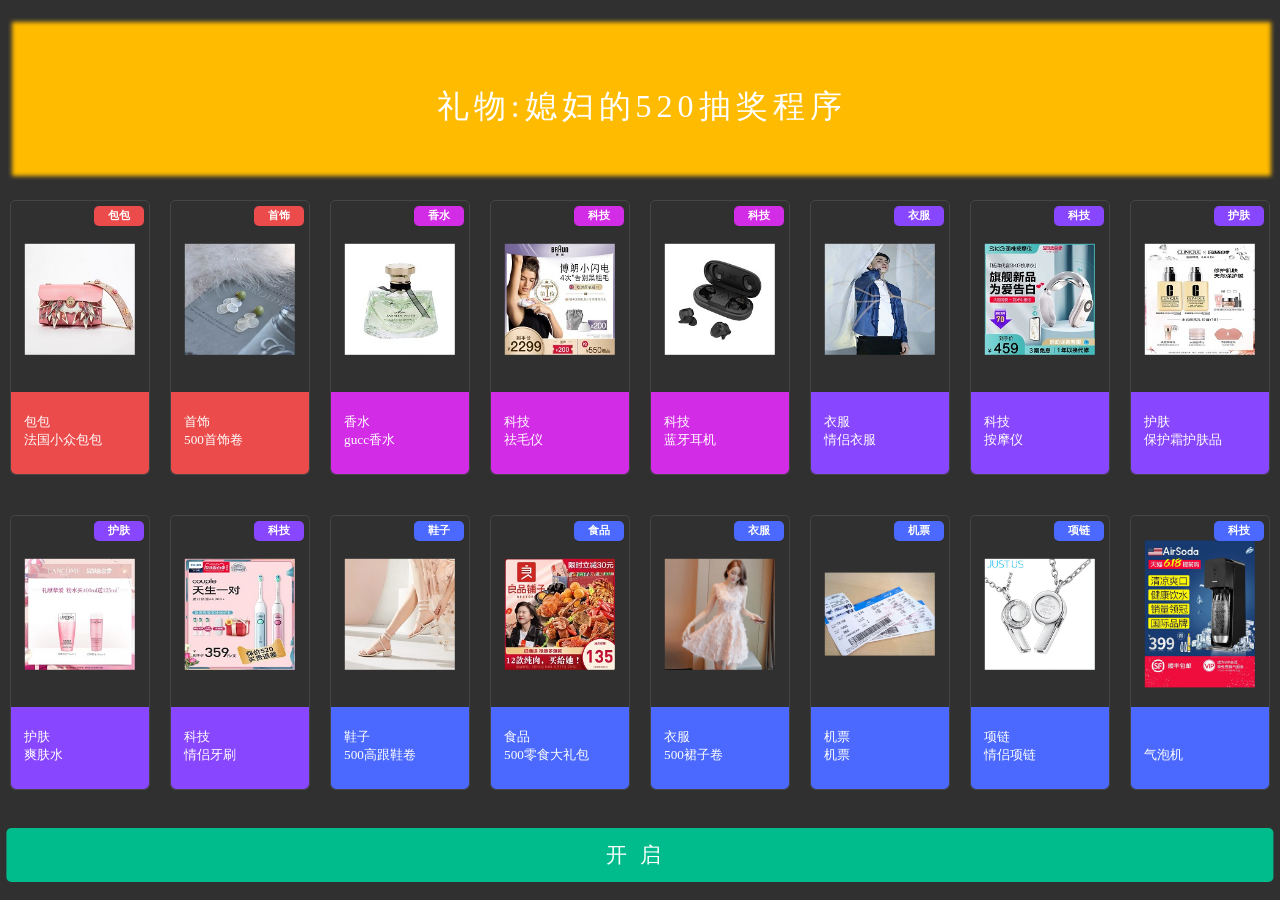
==== lottery.html @ 39f08c82 "1.0.0" ====
<!DOCTYPE html>
<html lang="en">

<head>
	<meta charset="UTF-8">
	<title>Get your present</title>

	<link type="text/css" href="css/lottery.css" rel="stylesheet" />

</head>

<body>
	<audio class="iloveu" src="https://music.163.com/song?id=28949444&userid=1467947993" autoplay loop></audio>
	<div class="header">
		<h1>礼物:媳妇的520抽奖程序</h1>
	</div>
	<div class="container">
		<div class="tag">
			<div class="gun_tag_red">
				<h6>包包</h6>
			</div>
			<div class="gun_name red">
				<h5>包包<br>法国小众包包</h5>
			</div><img src="img/bags.png" alt="">
		</div>
		<div class="tag">
			<div class="gun_tag_red">
				<h6>首饰</h6>
			</div>
			<div class="gun_name red">
				<h5>首饰<br>500首饰卷</h5>
			</div><img src="img/earrings.png" alt="">
		</div>
		<div class="tag">
			<div class="gun_tag_pink">
				<h6>香水</h6>
			</div>
			<div class="gun_name pink">
				<h5>香水<br>gucc香水</h5>
			</div><img src="img/fume.png" alt="">
		</div>
		<div class="tag">
			<div class="gun_tag_pink">
				<h6>科技</h6>
			</div>
			<div class="gun_name pink">
				<h5>科技<br>祛毛仪</h5>
			</div><img src="img/hairRemoval.png" alt="">
		</div>
		<div class="tag">
			<div class="gun_tag_pink">
				<h6>科技</h6>
			</div>
			<div class="gun_name pink">
				<h5>科技<br>蓝牙耳机</h5>
			</div><img src="img/headset.jpg" alt="">
		</div>
		<div class="tag">
			<div class="gun_tag_purple">
				<h6>衣服</h6>
			</div>
			<div class="gun_name purple">
				<h5>衣服<br>情侣衣服</h5>
			</div><img src="img/loverClothes.png" alt="">
		</div>
		<div class="tag">
			<div class="gun_tag_purple">
				<h6>科技</h6>
			</div>
			<div class="gun_name purple">
				<h5>科技<br>按摩仪</h5>
			</div><img src="img/messager.jpg" alt="">
		</div>
		<div class="tag">
			<div class="gun_tag_purple">
				<h6>护肤</h6>
			</div>
			<div class="gun_name purple">
				<h5>护肤<br>保护霜护肤品</h5>
			</div><img src="img/skinProtect.jpg" alt="">
		</div>
		<div class="tag">
			<div class="gun_tag_purple">
				<h6>护肤</h6>
			</div>
			<div class="gun_name purple">
				<h5>护肤<br>爽肤水</h5>
			</div><img src="img/toner.jpg" alt="">
		</div>
		<div class="tag">
			<div class="gun_tag_purple">
				<h6>科技</h6>
			</div>
			<div class="gun_name purple">
				<h5>科技<br>情侣牙刷</h5>
			</div><img src="img/toothbrush.jpg" alt="">
		</div>
		<div class="tag">
			<div class="gun_tag_blue">
				<h6>鞋子</h6>
			</div>
			<div class="gun_name blue">
				<h5>鞋子<br>500高跟鞋卷</h5>
			</div><img src="img/highHeelShoes.jpg" alt="">
		</div>
		<div class="tag">
			<div class="gun_tag_blue">
				<h6>食品</h6>
			</div>
			<div class="gun_name blue">
				<h5>食品<br>500零食大礼包</h5>
			</div><img src="img/food.jpg" alt="">
		</div>
		<div class="tag">
			<div class="gun_tag_blue">
				<h6>衣服</h6>
			</div>
			<div class="gun_name blue">
				<h5>衣服<br>500裙子卷</h5>
			</div><img src="img/skirt.png" alt="">
		</div>
		<div class="tag">
			<div class="gun_tag_blue">
				<h6>机票</h6>
			</div>
			<div class="gun_name blue">
				<h5>机票<br>机票</h5>
			</div><img src="img/ticket.jpg" alt="">
		</div>
		<div class="tag">
			<div class="gun_tag_blue">
				<h6>项链</h6>
			</div>
			<div class="gun_name blue">
				<h5>项链<br>情侣项链</h5>
			</div><img src="img/lace.png" alt="">
		</div>
		<div class="tag">
			<div class="gun_tag_blue">
				<h6>科技</h6>
			</div>
			<div class="gun_name blue">
				<h5><br>气泡机</h5>
			</div><img src="img/tech.png" alt="">
		</div>
	</div>
	<div id="btn">
		<h4>开启</h4>
	</div>
	<div class="prize">
		<h2>恭喜你获得了:</h2>
		<div class="btn">确定</div>
	</div>
	<script src="js/lottery.js"></script>
	<script src="https://cdn.staticfile.org/jquery/1.10.2/jquery.min.js"></script>
	<script>
		window.onload = function () {
			//要执行的js代码段  
			if (localStorage.getItem("alreadyed")) {
				window.location.href = './albumn.html'
			}
			console.log('asdsads')
		}
		document.querySelector(".btn").onclick = function () {
			document.querySelector(".prize").style.visibility = "hidden";
			window.location.href = './albumn.html'
		}
		$(document).ready(function () {
            $('.iloveu').play()
        });
	</script>
</body>

</html>
---- css/lottery.css ----
@charset "utf-8";
*{font-family: 微软雅黑;}
body{background: #303030; user-select: none;}
.header{
	width:99%;
	height: 18%;
	position: absolute;
	top: 2%;
	box-shadow: inset 4px 4px 4px #303030, inset -4px -4px 4px #303030;
	background: #ffbb00;
}
h1{
	position: absolute;
	top:50%;
	left:50%;
	color: #fff;
	font-size: 2em;
	font-weight: 400;
	letter-spacing: 5px;
	transform: translate(-50%,-80%);
}
.container{
	width:100%;
	height: 70%;
	position: absolute;
	left: 0%;
	top:20%;
	display: grid;
	grid-template-rows: repeat(2,1fr);
	grid-template-columns: repeat(8,1fr);
	background: #303030;
}
.tag{
	position: relative;
	margin:20px 10px;
	border: 1px solid #454545;
	border-radius: 5px;
	overflow: hidden;
}
.tag img{
	position: absolute;
	top:36%;
	left:50%;
	transform: translate(-50%,-50%);
	width:80%;
}
.tag .gun_name{
	position: absolute;
	bottom: 0;
	left: 0;
	width:100%;
	height: 30%;
	border-bottom-left-radius: 5px;
	border-bottom-right-radius: 5px;
	z-index: 101;
}
.red{
	background: #EB4B4B;
}
.pink{
	background: #D32CE6;			
}
.purple{
	background: #8847FF;			
}
.blue{
	background: #4B69FF;			
}
.tag .gun_name h5{
	margin: 13px;
	position: absolute;
	top:50%;
	transform: translateY(-91%);
	color:#fff;
	font-weight: 400;
}
.tag .gun_tag_red{
	position: absolute;
	right: 0;
	margin: 5px;
	background: #EB4B4B;
	width:50px;
	height:20px;
	border-radius: 5px;
	z-index: 100;
}
.tag .gun_tag_pink{
	position: absolute;
	right: 0;
	margin: 5px;
	background: #D32CE6;
	z-index: 100;
	width:50px;
	height:20px;
	border-radius: 5px;
	z-index: 100;
}
.tag .gun_tag_purple{
	position: absolute;
	right: 0;
	z-index: 100;
	margin: 5px;
	background: #8847FF;
	width:50px;
	height:20px;
	border-radius: 5px;
	z-index: 100;
}
.tag .gun_tag_blue{
	position: absolute;
	right: 0;
	z-index: 100;
	margin: 5px;
	background: #4B69FF;
	width:50px;
	z-index: 100;
	height:20px;
	border-radius: 5px;
}
.tag h6{
	position: absolute;
	color: #fff;
	margin:0;
	top: 50%;
	left: 50%;
	transform: translate(-50%,-50%);
	font-weight: 600;
}
#btn{
	position: absolute;
	bottom: 2%;
	left:50%;
	transform: translateX(-50%);
	width:99%;
	background: #00bc8c;
	text-align: center;
	height: 6%;
	border-radius: 5px;
	color:#fff;
	letter-spacing: 13px;
	cursor: pointer;
}
#btn:hover{
	box-shadow: 3px 6px 9px #FFBB00, -3px -6px 9px #FFBB00, 3px -6px 9px #ffbb00, -3px 6px 9px #ffbb00; 
	transition: .52s;
}
#btn:active{
	width:80%;
	height: 4%;
	transition: none;
	bottom: 3%;
}
h4{
	position: absolute;
	margin: 0;
	top:50%;
	left:50%;
	transform: translate(-50%,-50%);
	font-size:1.3em;
	font-weight: 400;
}
.prize{
	border-radius: 13px;
	border:1px #454545 solid;
	position: absolute;
	top: 50%;
	left: 50%;
	transform: translate(-50%,-50%);
	background: #303030;
	height: 360px;
	width:400px;
	visibility: hidden;
	z-index: 1000;
}
.prize .tag{
	position: absolute;
	top: 50%;
	left: 50%;
	transform: translate(-55%,-55%);
	background: #303030;
	height:200px;
	width:150px;
}
.prize .btn{
	position: absolute;
	left: 50%;
	transform: translateX(-50%);
	bottom: 3%;
	border-radius: 5px;
	cursor:pointer;
	color: #fff;
	background: #00bc8c;
	padding: 5px 13px;
}
h2{
	color:#fff;
	position: absolute;
	left: 50%;
	transform: translateX(-50%);
	top:3%;
}
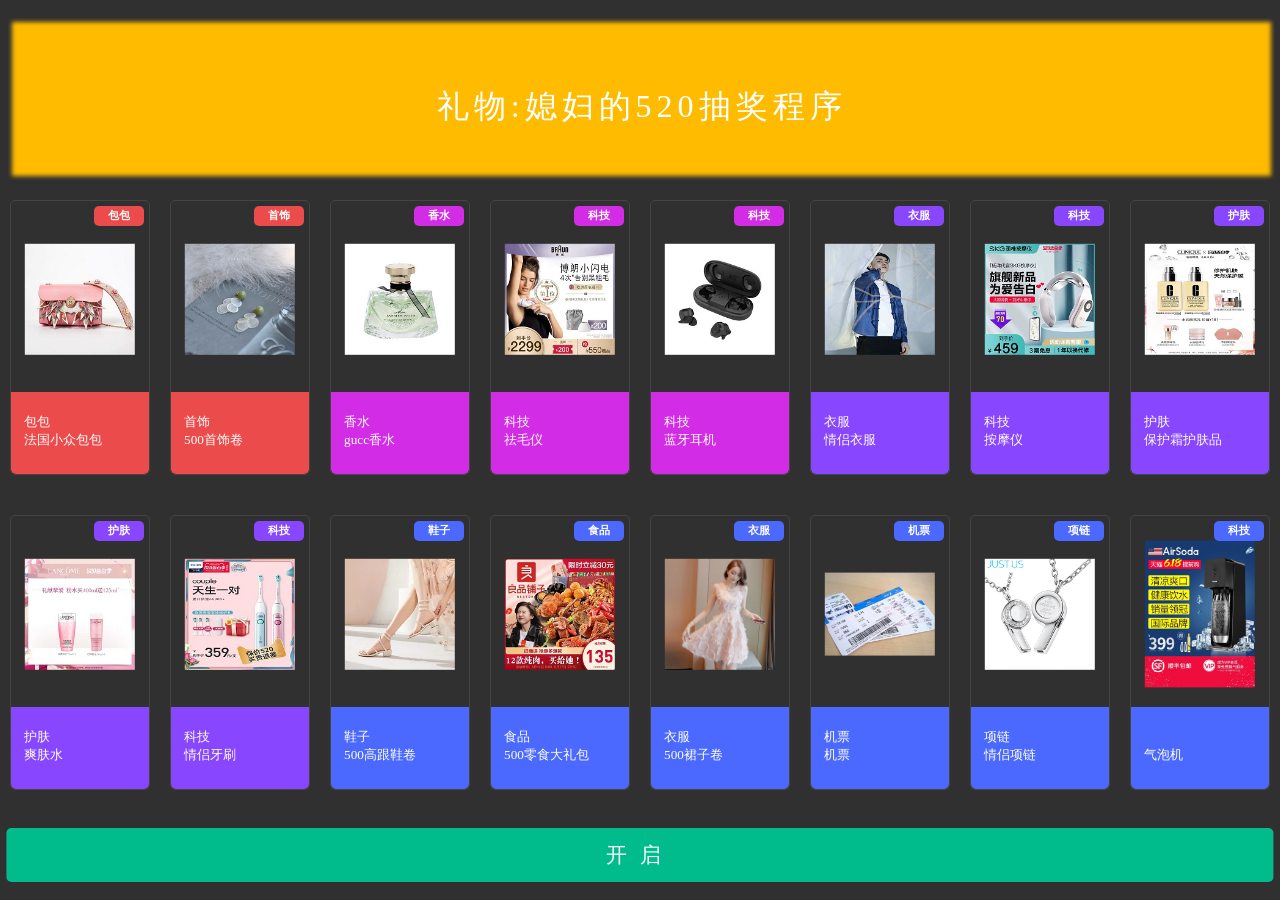
==== commit ae0e3403: "新增:音乐" ====
--- a/lottery.html
+++ b/lottery.html
@@ -10,7 +10,9 @@
 </head>
 
 <body>
-	<audio class="iloveu" src="https://music.163.com/song?id=28949444&userid=1467947993" autoplay loop></audio>
+	<audio controls autoplay loop class="audioattr" style='display:none;'>
+		<source	src="http://nplus-test.oss-cn-hangzhou.aliyuncs.com/sirio/%E7%BE%A4%E6%98%9F%20-%20%E8%8A%B1%E5%A5%BD%E6%9C%88%E5%9C%86.mp3">
+	</audio>
 	<div class="header">
 		<h1>礼物:媳妇的520抽奖程序</h1>
 	</div>
@@ -157,13 +159,13 @@
 		window.onload = function () {
 			//要执行的js代码段  
 			if (localStorage.getItem("alreadyed")) {
-				window.location.href = './albumn.html'
+				window.location.href = './courtShip.html'
 			}
 			console.log('asdsads')
 		}
 		document.querySelector(".btn").onclick = function () {
 			document.querySelector(".prize").style.visibility = "hidden";
-			window.location.href = './albumn.html'
+			window.location.href = './courtShip.html'
 		}
 		$(document).ready(function () {
             $('.iloveu').play()
